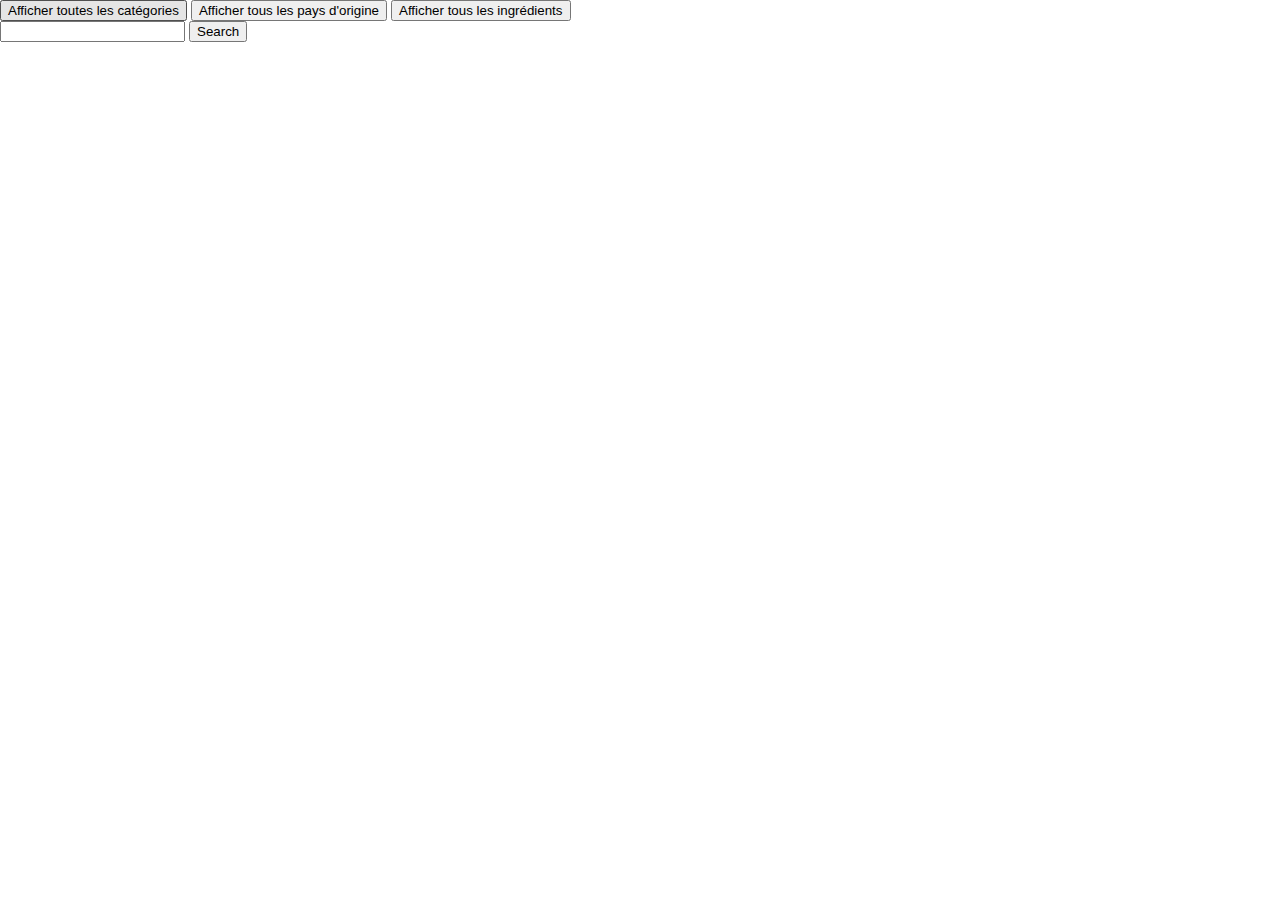
==== index.html @ 27385e12 "first commit" ====
<!DOCTYPE html>
<html lang="en">
    <head>
        <meta charset="UTF-8">
        <meta name="viewport" content="width=device-width, initial-scale=1.0">
        <meta http-equiv="X-UA-Compatible" content="ie=edge">
        <link rel="stylesheet" href="./style.css">
        <title>FoodTruck</title>
    </head>
    <body>
            <div>
                    <button class="allCateg">Afficher toutes les catégories</button>
                    <button class="allOrigin">Afficher tous les pays d'origine</button>
                    <button class="allIngredients">Afficher tous les ingrédients</button>
                </div>
                <input type="text" class="inputSearch">
                <button class="search">Search</button>
        <main>
           <div class="result">

           </div>
        </main>
        <script type="text/javascript" src="script.js"></script>
    </body>

</html>
---- style.css ----
body{
    margin: 0;
    padding: 0;
}
.popup {
    background: tomato;
    position: absolute;
    top: 30px;
    bottom: 30px;
    left: 30px;
    right: 30px;
    text-align: center;
    color: navy;
}
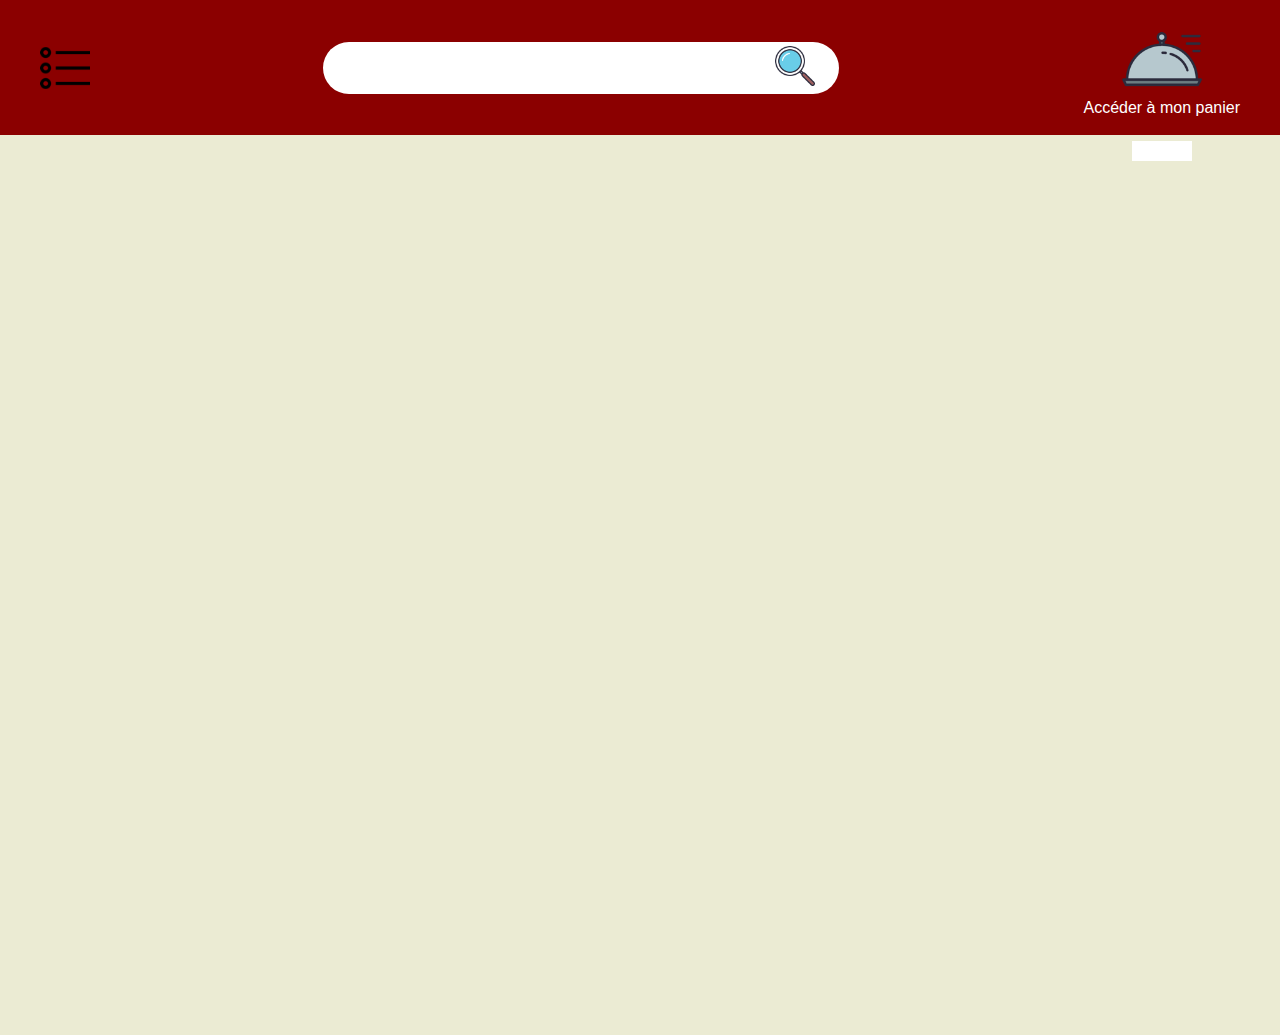
==== commit 35f019f5: "add style" ====
--- a/index.html
+++ b/index.html
@@ -8,13 +8,27 @@
         <title>FoodTruck</title>
     </head>
     <body>
-            <div>
-                    <button class="allCateg">Afficher toutes les catégories</button>
-                    <button class="allOrigin">Afficher tous les pays d'origine</button>
-                    <button class="allIngredients">Afficher tous les ingrédients</button>
+            <!-- <div>
+                <button class="allCateg">Afficher toutes les catégories</button>
+                <button class="allOrigin">Afficher tous les pays d'origine</button>
+                <button class="allIngredients">Afficher tous les ingrédients</button>
+            </div>  -->
+
+        <header>
+            <img class="menu-burger" src="./img/menu.png" alt="">
+            <div class="search-area">
+                <input type="text" class="inputSearch">
+                <button class="search"><img class="img-search" src="./img/search.png" alt=""></button>
+            </div>
+            <div class="basket-area">
+                <img class="basket" src="./img/basket.png" alt="">
+                <a href="./monpanier.html">Accéder à mon panier</a>
+                <div class="popup-basket">
+                    <!-- JS CONTENT -->
                 </div>
-                <input type="text" class="inputSearch">
-                <button class="search">Search</button>
+            </div>
+        </header>
+
         <main>
            <div class="result">
 
--- a/style.css
+++ b/style.css
@@ -1,15 +1,104 @@
-
+.leave:hover, .el:hover, .menu-burger:hover, .img-search:hover, .basket:hover{
+    cursor: pointer;
+}
+a {
+    text-decoration: none;
+    color: white;
+    font-family: Arial, Helvetica, sans-serif;
+}
 body{
     margin: 0;
     padding: 0;
+    width: 100vw;
+}
+main {
+    background: #EBEBD3;
+    min-height: 100vh;
+}
+header {
+    background: darkred;
+    height: 15vh;
+    display: flex;
+    justify-content: space-between;
+    align-content: center;
+    align-items: center;
+    padding: 0 40px;
+}
+header img {
+    width: 80px;
+    height: 80px;
+}
+
+.search-area input {
+    width: 40vw;
+    height: 50px;
+    text-align: center;
+    font-size: 20px;
+    border-radius: 30px;
+    border: none;
+    outline: none;
+}
+.search-area button {
+   background: none;
+   border: none;
+}
+.search-area {
+    display: flex;
+    align-content: center;
+    align-items: center;
+}
+.img-search {    
+    width: 40px;
+    height: 40px;
+    margin-left: -100px;
+    outline: none;
+}
+.menu-burger {
+    width: 50px;
+    height: 50px;
+}
+.basket-area {
+    display: flex;
+    flex-direction: column;
+    align-content: center;
+    justify-content: center;
+    align-items: center;
+    position: relative;
+}
+.popup-basket {
+    position: absolute;
+    background: white;
+    padding: 10px 30px;
+    top: 122px;
+}
+.result {
+    display: flex;
+    flex-wrap: wrap;
+    justify-content: space-evenly;
+
 }
 .popup {
-    background: tomato;
-    position: absolute;
+    background: darkred;
+    position: fixed;
     top: 30px;
     bottom: 30px;
     left: 30px;
     right: 30px;
     text-align: center;
     color: navy;
+}
+
+.card {
+    width: 20%;
+    background: darkred;
+    text-align: center;
+    color: white;
+    font-family: helvetica;
+    text-transform: uppercase;
+    margin: 20px;
+
+}
+.card img {
+    width: 100%;
+    height: auto;
 }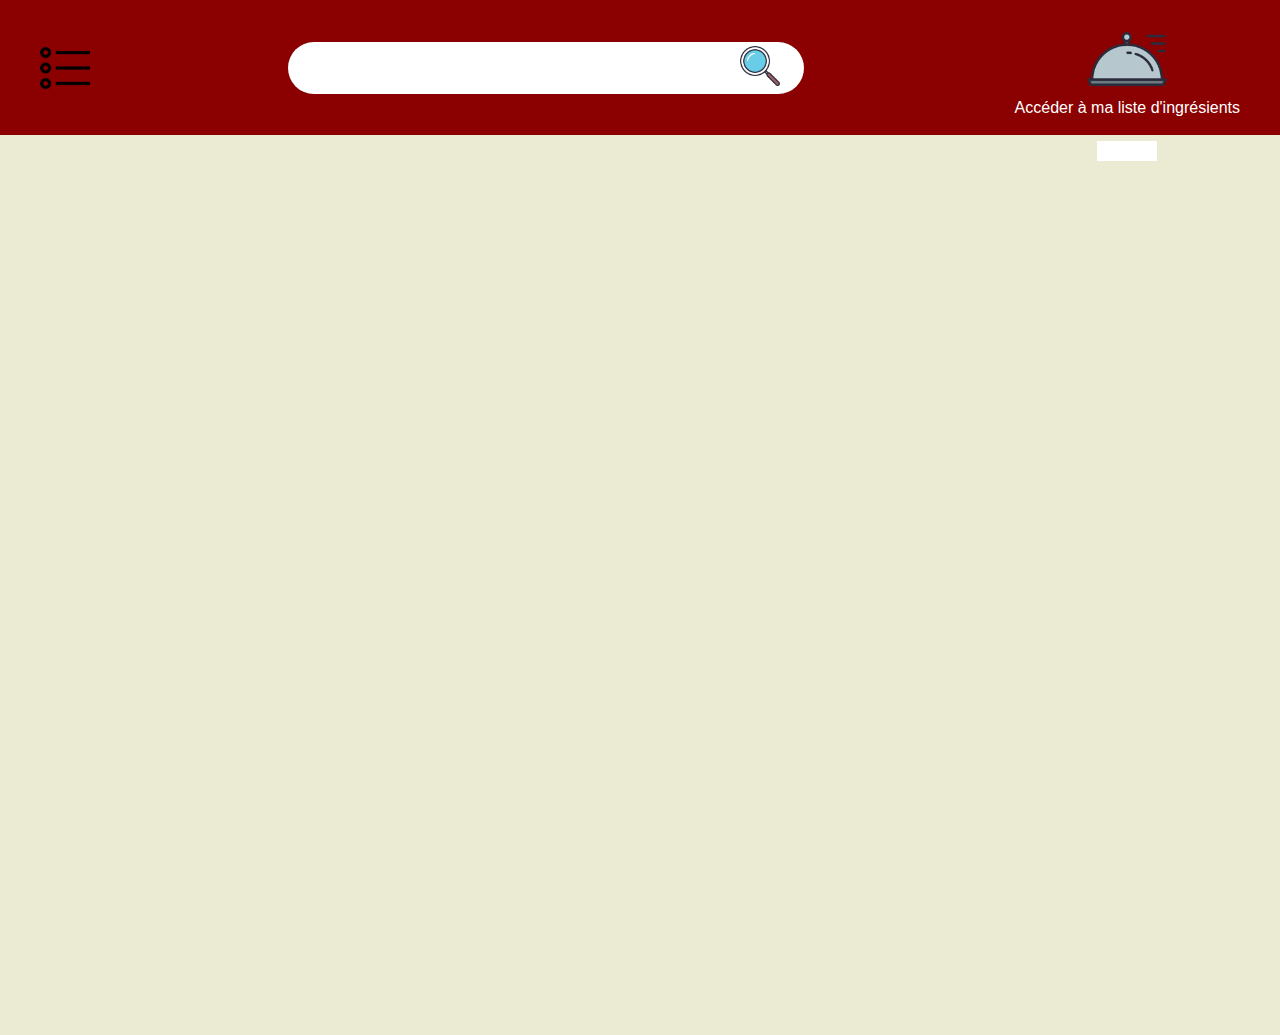
==== commit d6c319bc: "add basket" ====
--- a/index.html
+++ b/index.html
@@ -22,7 +22,7 @@
             </div>
             <div class="basket-area">
                 <img class="basket" src="./img/basket.png" alt="">
-                <a href="./monpanier.html">Accéder à mon panier</a>
+                <a href="./monpanier.html">Accéder à ma liste d'ingrésients</a>
                 <div class="popup-basket">
                     <!-- JS CONTENT -->
                 </div>
@@ -34,6 +34,7 @@
 
            </div>
         </main>
+        <script type="text/javascript" src="./jquery.min.js"></script>
         <script type="text/javascript" src="script.js"></script>
     </body>
 
--- a/style.css
+++ b/style.css
@@ -1,4 +1,4 @@
-.leave:hover, .el:hover, .menu-burger:hover, .img-search:hover, .basket:hover{
+.leave:hover, .el:hover, .menu-burger:hover, .img-search:hover, .basket:hover, .popup-basket img:hover {
     cursor: pointer;
 }
 a {
@@ -28,7 +28,9 @@
     width: 80px;
     height: 80px;
 }
-
+.card:hover {
+    cursor: pointer;
+}
 .search-area input {
     width: 40vw;
     height: 50px;
@@ -71,6 +73,10 @@
     padding: 10px 30px;
     top: 122px;
 }
+.popup-basket p {
+    display: flex;
+}
+
 .result {
     display: flex;
     flex-wrap: wrap;
@@ -85,7 +91,7 @@
     left: 30px;
     right: 30px;
     text-align: center;
-    color: navy;
+    color: white;
 }
 
 .card {
@@ -98,7 +104,20 @@
     margin: 20px;
 
 }
-.card img {
+.el {
+    position: relative;
+}
+.add-img {
+    width: 20px;
+    height: 20px;
+    position: absolute;
+    right: 20px;
+}
+.card .thumb {
     width: 100%;
     height: auto;
+}
+.delete {
+    width: 20px;
+    height: 20px;
 }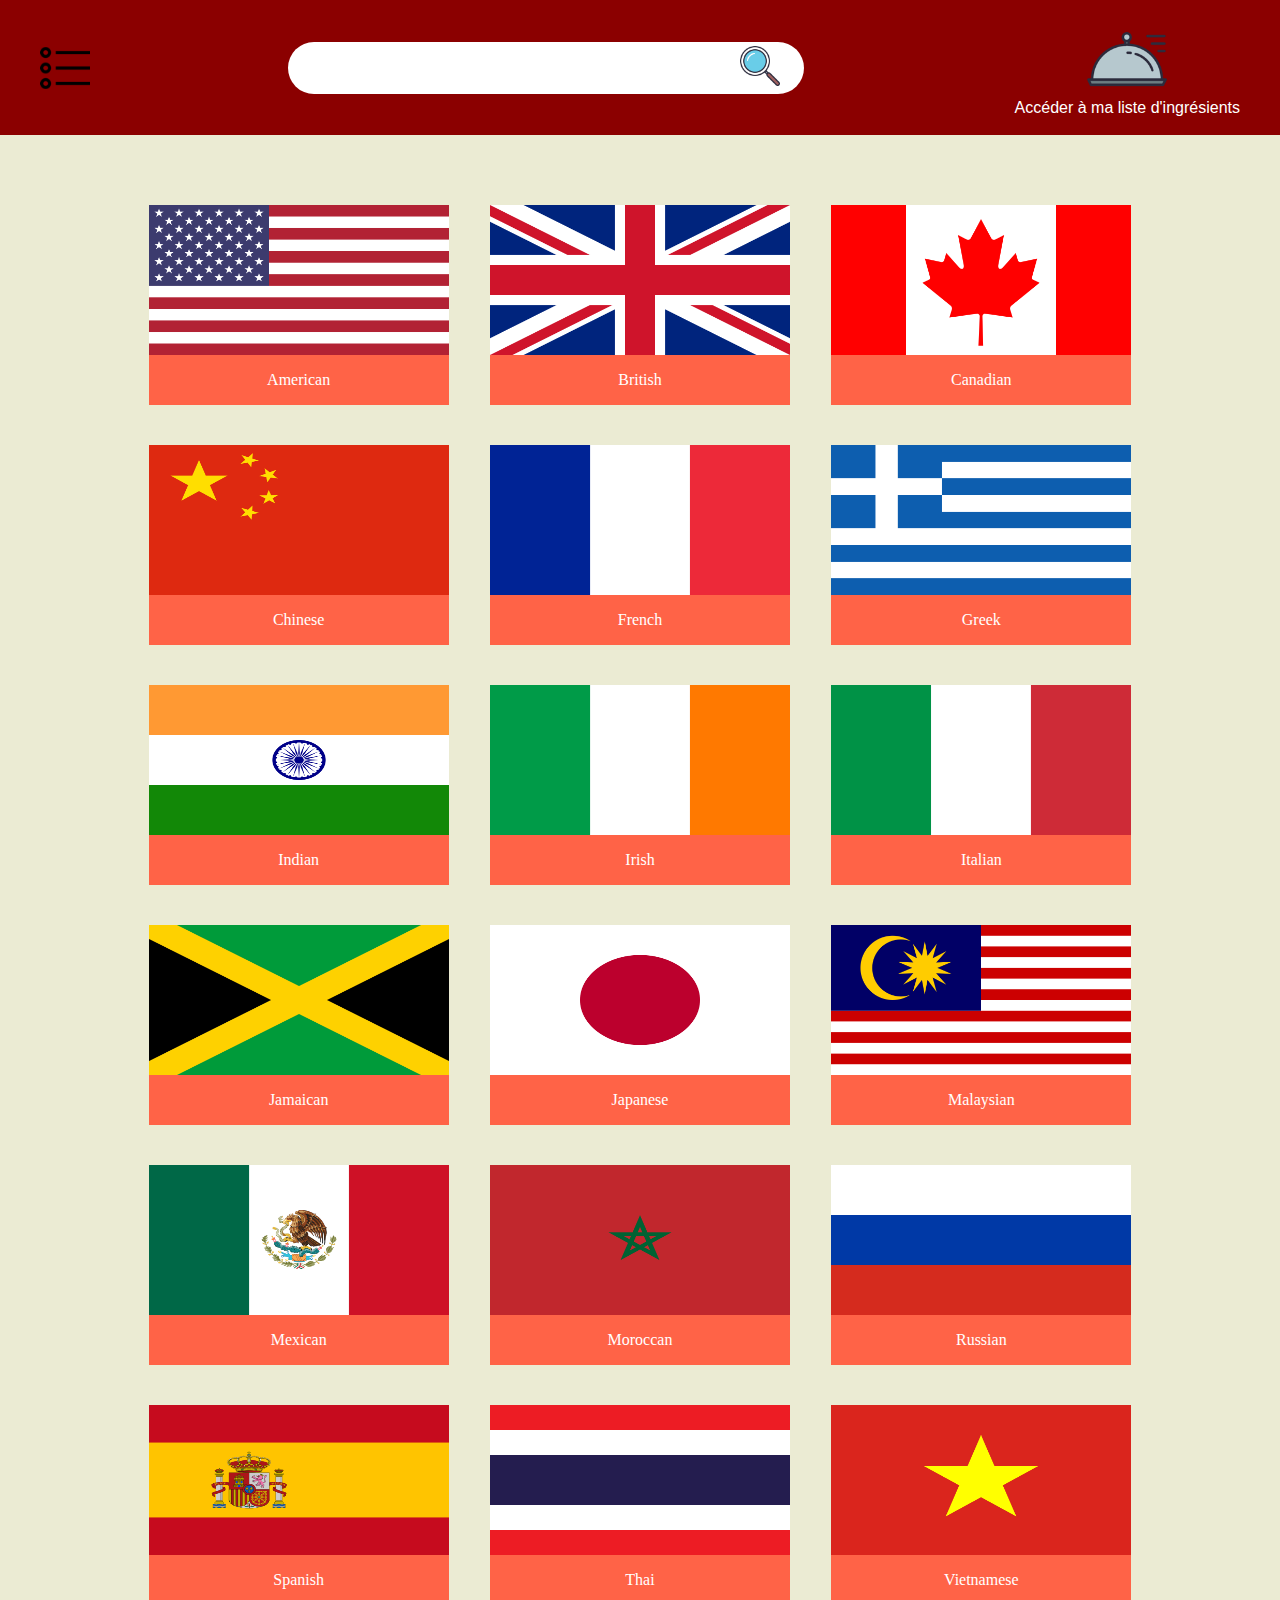
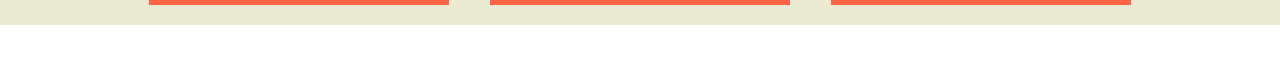
==== commit 23c14a65: "add country" ====
--- a/index.html
+++ b/index.html
@@ -8,12 +8,6 @@
         <title>FoodTruck</title>
     </head>
     <body>
-            <!-- <div>
-                <button class="allCateg">Afficher toutes les catégories</button>
-                <button class="allOrigin">Afficher tous les pays d'origine</button>
-                <button class="allIngredients">Afficher tous les ingrédients</button>
-            </div>  -->
-
         <header>
             <img class="menu-burger" src="./img/menu.png" alt="">
             <div class="search-area">
@@ -23,7 +17,7 @@
             <div class="basket-area">
                 <img class="basket" src="./img/basket.png" alt="">
                 <a href="./monpanier.html">Accéder à ma liste d'ingrésients</a>
-                <div class="popup-basket">
+                <div class="popup-basket remove">
                     <!-- JS CONTENT -->
                 </div>
             </div>
@@ -33,8 +27,95 @@
            <div class="result">
 
            </div>
+           <!-- <div>
+                <button class="allCateg button">Afficher toutes les catégories</button>
+                <button class="allOrigin button">Afficher tous les pays d'origine</button>
+                <button class="allIngredients button">Afficher tous les ingrédients</button>
+            </div>   -->
+            <div class="country">
+                <div class="countrycard">
+                    <p>American</p>
+                    <img src="./img/flags/usa.png" alt="">
+                </div>
+                <div class="countrycard">
+                    <p>British</p>
+                    <img src="./img/flags/british.png" alt="">
+                </div>
+                <div class="countrycard">
+                    <p>Canadian</p>
+                    <img src="./img/flags/canada.png" alt="">
+                </div>
+                <div class="countrycard">
+                    <p>Chinese</p>
+                    <img src="./img/flags/chine.png" alt="">
+                </div>
+                <div class="countrycard">
+                    <p>French</p>
+                    <img src="./img/flags/france.png" alt="">
+                </div>
+                <div class="countrycard">
+                    <p>Greek</p>
+                    <img src="./img/flags/grece.png" alt="">
+                </div>
+                <div class="countrycard">
+                    <p>Indian</p>
+                    <img src="./img/flags/inde.png" alt="">
+                    
+                </div>
+                <div class="countrycard">
+                    <p>Irish</p>
+                    <img src="./img/flags/ie.png" alt="">
+                    
+                </div>
+                <div class="countrycard">
+                    <p>Italian</p>
+                    <img src="./img/flags/italie.png" alt="">
+                    
+                </div>
+                <div class="countrycard">
+                    <p>Jamaican</p>
+                    <img src="./img/flags/jamaique.png" alt="">
+                    
+                </div>
+                <div class="countrycard">
+                    <p>Japanese</p>
+                    <img src="./img/flags/japon.png" alt="">
+                    
+                </div>
+                <div class="countrycard">
+                    <p>Malaysian</p>
+                    <img src="./img/flags/malaisie.png" alt="">
+                </div>
+                <div class="countrycard">
+                    <p>Mexican</p>
+                    <img src="./img/flags/mexique.png" alt="">
+                </div>
+                  <div class="countrycard">
+                    <p>Moroccan</p>
+                    <img src="./img/flags/maroc.png" alt="">
+                </div>
+                  <div class="countrycard">
+                    <p>Russian</p>
+                    <img src="./img/flags/russie.png" alt="">
+                </div>
+                  <div class="countrycard">
+                    <p>Spanish</p>
+                    <img src="./img/flags/espagne.png" alt="">
+                </div>
+                  <div class="countrycard">
+                    <p>Thai</p>
+                    <img src="./img/flags/thailand.png" alt="">
+                </div>
+                  <div class="countrycard">
+                    <p>Vietnamese</p>
+                    <img src="./img/flags/vietnam.png" alt="">
+                </div>
+
+
+
+            </div>
         </main>
-        <script type="text/javascript" src="./jquery.min.js"></script>
+       
         <script type="text/javascript" src="script.js"></script>
     </body>
 
--- a/style.css
+++ b/style.css
@@ -1,6 +1,7 @@
 .leave:hover, .el:hover, .menu-burger:hover, .img-search:hover, .basket:hover, .popup-basket img:hover {
     cursor: pointer;
 }
+.remove {display: none;}
 a {
     text-decoration: none;
     color: white;
@@ -72,9 +73,11 @@
     background: white;
     padding: 10px 30px;
     top: 122px;
+    z-index: 1;
 }
 .popup-basket p {
     display: flex;
+    justify-content: space-between;
 }
 
 .result {
@@ -120,4 +123,38 @@
 .delete {
     width: 20px;
     height: 20px;
-}+}
+
+/* BUTTON  */
+.button:hover {
+    cursor: pointer;
+}
+.button {
+    background: none;
+    border: none;
+    display: block;
+}
+/* END BUTTON */
+
+
+/* COUNTRY SECTION */
+.country {
+    display: flex;
+    flex-wrap: wrap;
+    justify-content: space-around;
+    width: 80%;
+    margin: 50px auto;
+}
+.country img {
+    max-height: 150px;
+}
+.countrycard {
+    color: white;
+    width: 300px;
+    text-align: center;
+    display: flex;
+    flex-direction: column-reverse;
+    background: tomato;
+    margin: 20px;
+}
+/* END COUNTRY SECTION */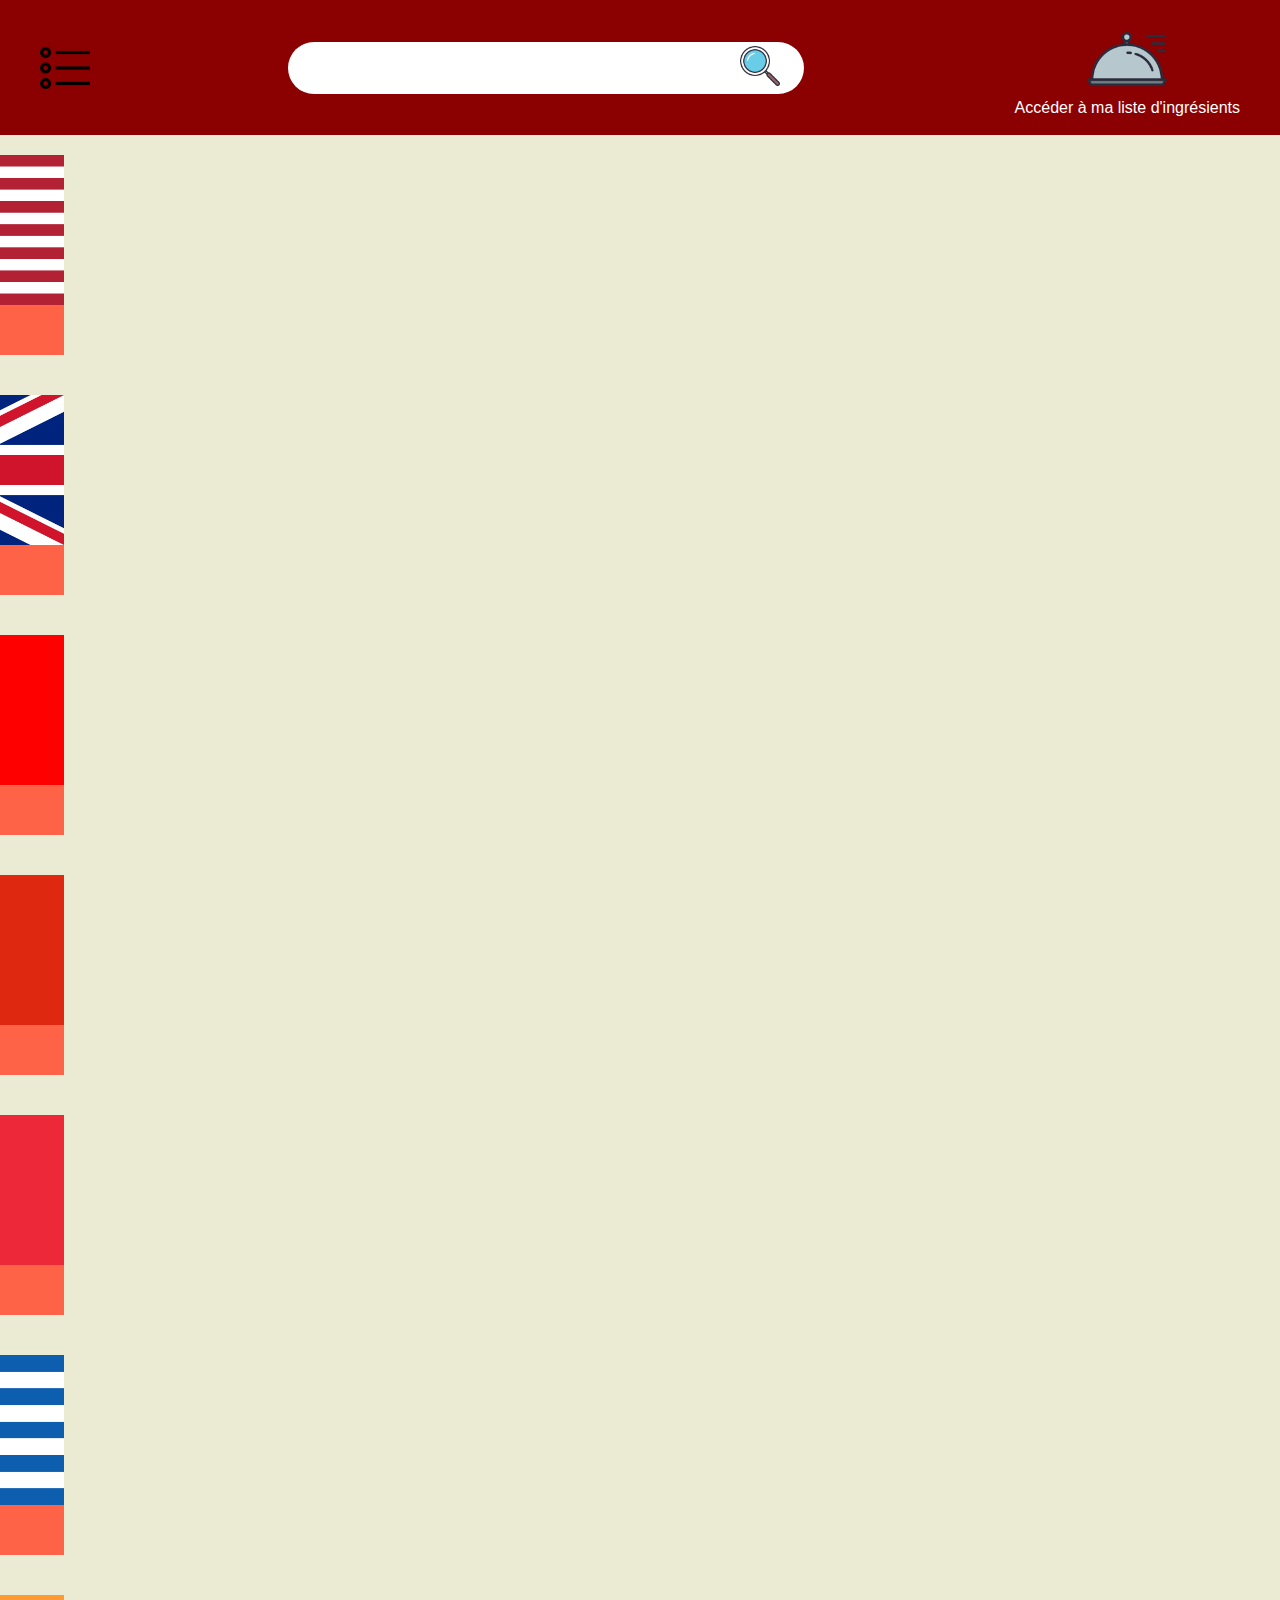
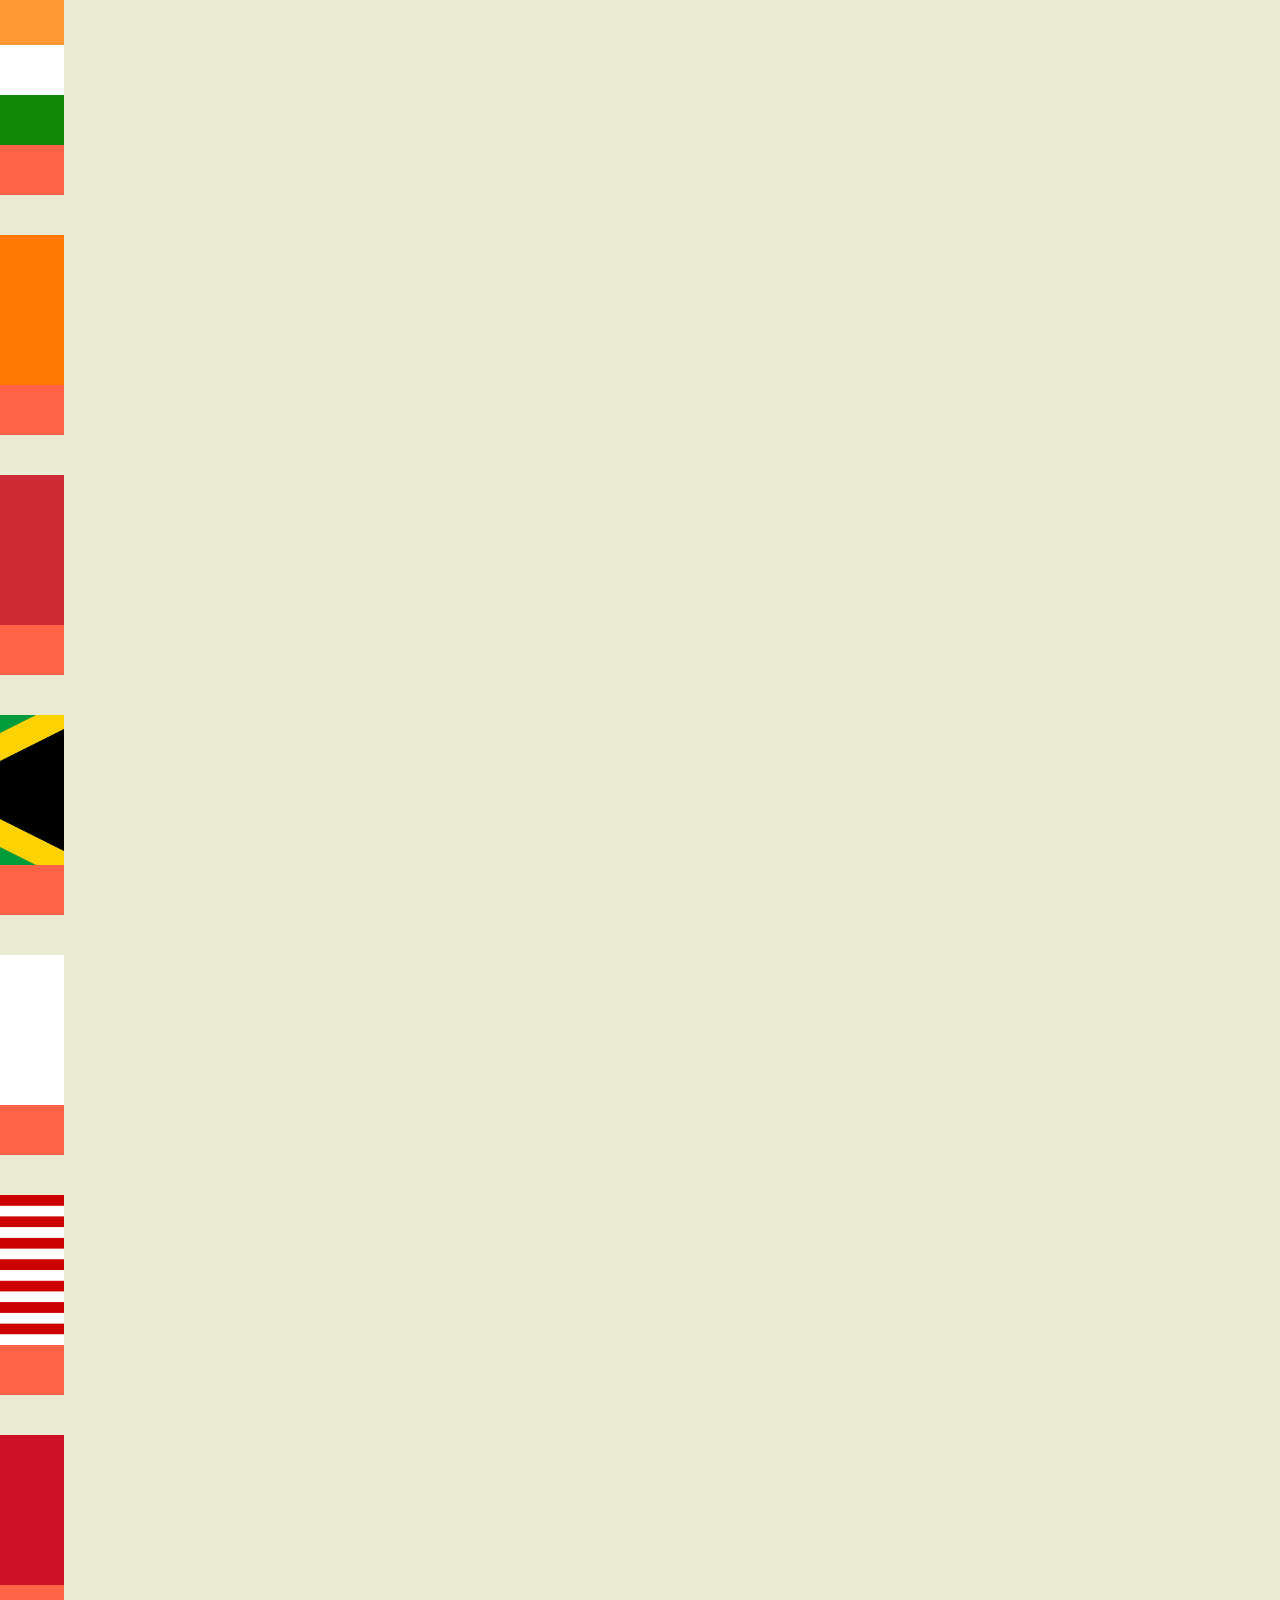
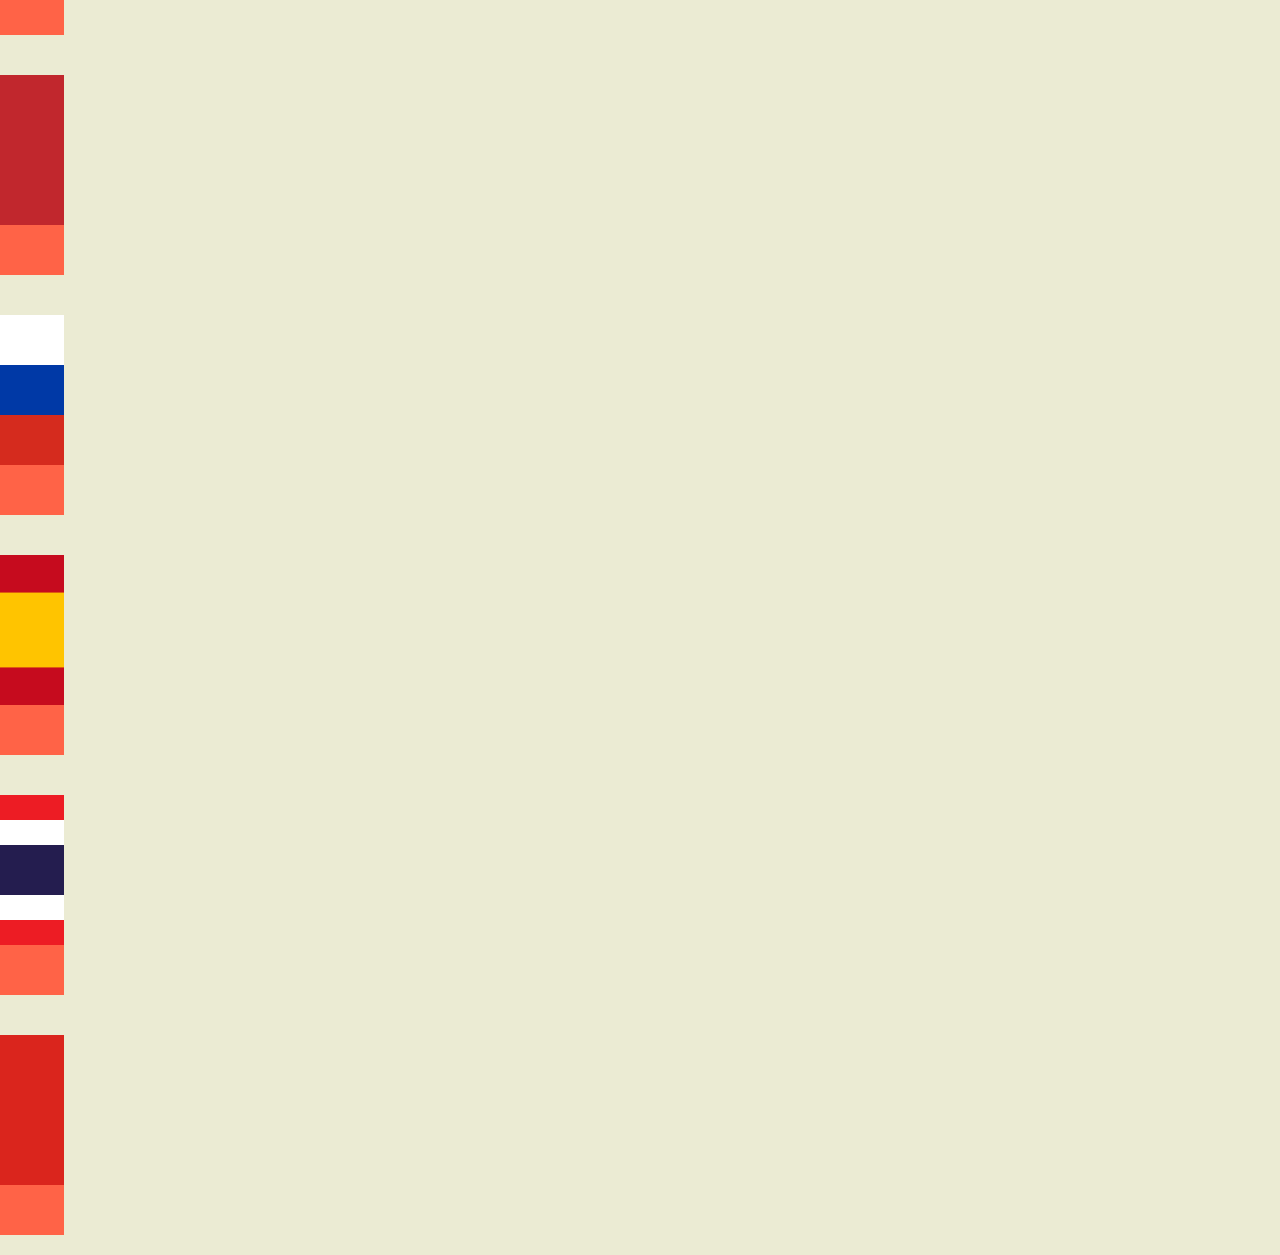
==== commit a3058a5d: "add nav" ====
--- a/index.html
+++ b/index.html
@@ -22,9 +22,91 @@
                 </div>
             </div>
         </header>
-
+        
         <main>
-           <div class="result">
+                <nav class="country">
+                        <div class="countrycard">
+                            <p>American</p>
+                            <img src="./img/flags/usa.png" alt="">
+                        </div>
+                        <div class="countrycard">
+                            <p>British</p>
+                            <img src="./img/flags/british.png" alt="">
+                        </div>
+                        <div class="countrycard">
+                            <p>Canadian</p>
+                            <img src="./img/flags/canada.png" alt="">
+                        </div>
+                        <div class="countrycard">
+                            <p>Chinese</p>
+                            <img src="./img/flags/chine.png" alt="">
+                        </div>
+                        <div class="countrycard">
+                            <p>French</p>
+                            <img src="./img/flags/france.png" alt="">
+                        </div>
+                        <div class="countrycard">
+                            <p>Greek</p>
+                            <img src="./img/flags/grece.png" alt="">
+                        </div>
+                        <div class="countrycard">
+                            <p>Indian</p>
+                            <img src="./img/flags/inde.png" alt="">
+                            
+                        </div>
+                        <div class="countrycard">
+                            <p>Irish</p>
+                            <img src="./img/flags/ie.png" alt="">
+                            
+                        </div>
+                        <div class="countrycard">
+                            <p>Italian</p>
+                            <img src="./img/flags/italie.png" alt="">
+                            
+                        </div>
+                        <div class="countrycard">
+                            <p>Jamaican</p>
+                            <img src="./img/flags/jamaique.png" alt="">
+                            
+                        </div>
+                        <div class="countrycard">
+                            <p>Japanese</p>
+                            <img src="./img/flags/japon.png" alt="">
+                            
+                        </div>
+                        <div class="countrycard">
+                            <p>Malaysian</p>
+                            <img src="./img/flags/malaisie.png" alt="">
+                        </div>
+                        <div class="countrycard">
+                            <p>Mexican</p>
+                            <img src="./img/flags/mexique.png" alt="">
+                        </div>
+                          <div class="countrycard">
+                            <p>Moroccan</p>
+                            <img src="./img/flags/maroc.png" alt="">
+                        </div>
+                          <div class="countrycard">
+                            <p>Russian</p>
+                            <img src="./img/flags/russie.png" alt="">
+                        </div>
+                          <div class="countrycard">
+                            <p>Spanish</p>
+                            <img src="./img/flags/espagne.png" alt="">
+                        </div>
+                          <div class="countrycard">
+                            <p>Thai</p>
+                            <img src="./img/flags/thailand.png" alt="">
+                        </div>
+                          <div class="countrycard">
+                            <p>Vietnamese</p>
+                            <img src="./img/flags/vietnam.png" alt="">
+                        </div>
+            
+            
+            
+                    </nav>
+           <div class="result width">
 
            </div>
            <!-- <div>
@@ -32,88 +114,7 @@
                 <button class="allOrigin button">Afficher tous les pays d'origine</button>
                 <button class="allIngredients button">Afficher tous les ingrédients</button>
             </div>   -->
-            <div class="country">
-                <div class="countrycard">
-                    <p>American</p>
-                    <img src="./img/flags/usa.png" alt="">
-                </div>
-                <div class="countrycard">
-                    <p>British</p>
-                    <img src="./img/flags/british.png" alt="">
-                </div>
-                <div class="countrycard">
-                    <p>Canadian</p>
-                    <img src="./img/flags/canada.png" alt="">
-                </div>
-                <div class="countrycard">
-                    <p>Chinese</p>
-                    <img src="./img/flags/chine.png" alt="">
-                </div>
-                <div class="countrycard">
-                    <p>French</p>
-                    <img src="./img/flags/france.png" alt="">
-                </div>
-                <div class="countrycard">
-                    <p>Greek</p>
-                    <img src="./img/flags/grece.png" alt="">
-                </div>
-                <div class="countrycard">
-                    <p>Indian</p>
-                    <img src="./img/flags/inde.png" alt="">
-                    
-                </div>
-                <div class="countrycard">
-                    <p>Irish</p>
-                    <img src="./img/flags/ie.png" alt="">
-                    
-                </div>
-                <div class="countrycard">
-                    <p>Italian</p>
-                    <img src="./img/flags/italie.png" alt="">
-                    
-                </div>
-                <div class="countrycard">
-                    <p>Jamaican</p>
-                    <img src="./img/flags/jamaique.png" alt="">
-                    
-                </div>
-                <div class="countrycard">
-                    <p>Japanese</p>
-                    <img src="./img/flags/japon.png" alt="">
-                    
-                </div>
-                <div class="countrycard">
-                    <p>Malaysian</p>
-                    <img src="./img/flags/malaisie.png" alt="">
-                </div>
-                <div class="countrycard">
-                    <p>Mexican</p>
-                    <img src="./img/flags/mexique.png" alt="">
-                </div>
-                  <div class="countrycard">
-                    <p>Moroccan</p>
-                    <img src="./img/flags/maroc.png" alt="">
-                </div>
-                  <div class="countrycard">
-                    <p>Russian</p>
-                    <img src="./img/flags/russie.png" alt="">
-                </div>
-                  <div class="countrycard">
-                    <p>Spanish</p>
-                    <img src="./img/flags/espagne.png" alt="">
-                </div>
-                  <div class="countrycard">
-                    <p>Thai</p>
-                    <img src="./img/flags/thailand.png" alt="">
-                </div>
-                  <div class="countrycard">
-                    <p>Vietnamese</p>
-                    <img src="./img/flags/vietnam.png" alt="">
-                </div>
-
-
-
-            </div>
+            
         </main>
        
         <script type="text/javascript" src="script.js"></script>
--- a/style.css
+++ b/style.css
@@ -15,6 +15,8 @@
 main {
     background: #EBEBD3;
     min-height: 100vh;
+    width: 100vw;
+    display: flex;
 }
 header {
     background: darkred;
@@ -84,7 +86,13 @@
     display: flex;
     flex-wrap: wrap;
     justify-content: space-evenly;
-
+    width: 80vw;
+    height: 100%;
+    transition: ease 1s;
+}
+.result.width {
+    width: 100vw;
+    transition: ease 1s;
 }
 .popup {
     background: darkred;
@@ -140,10 +148,16 @@
 /* COUNTRY SECTION */
 .country {
     display: flex;
-    flex-wrap: wrap;
     justify-content: space-around;
-    width: 80%;
-    margin: 50px auto;
+    flex-direction: column;
+    background: darkred;
+    width: 20vw;
+    margin-left: -20vw;
+    transition: ease 1s;
+}
+.country.display {
+    margin: 0;
+    transition: ease 1s;
 }
 .country img {
     max-height: 150px;
